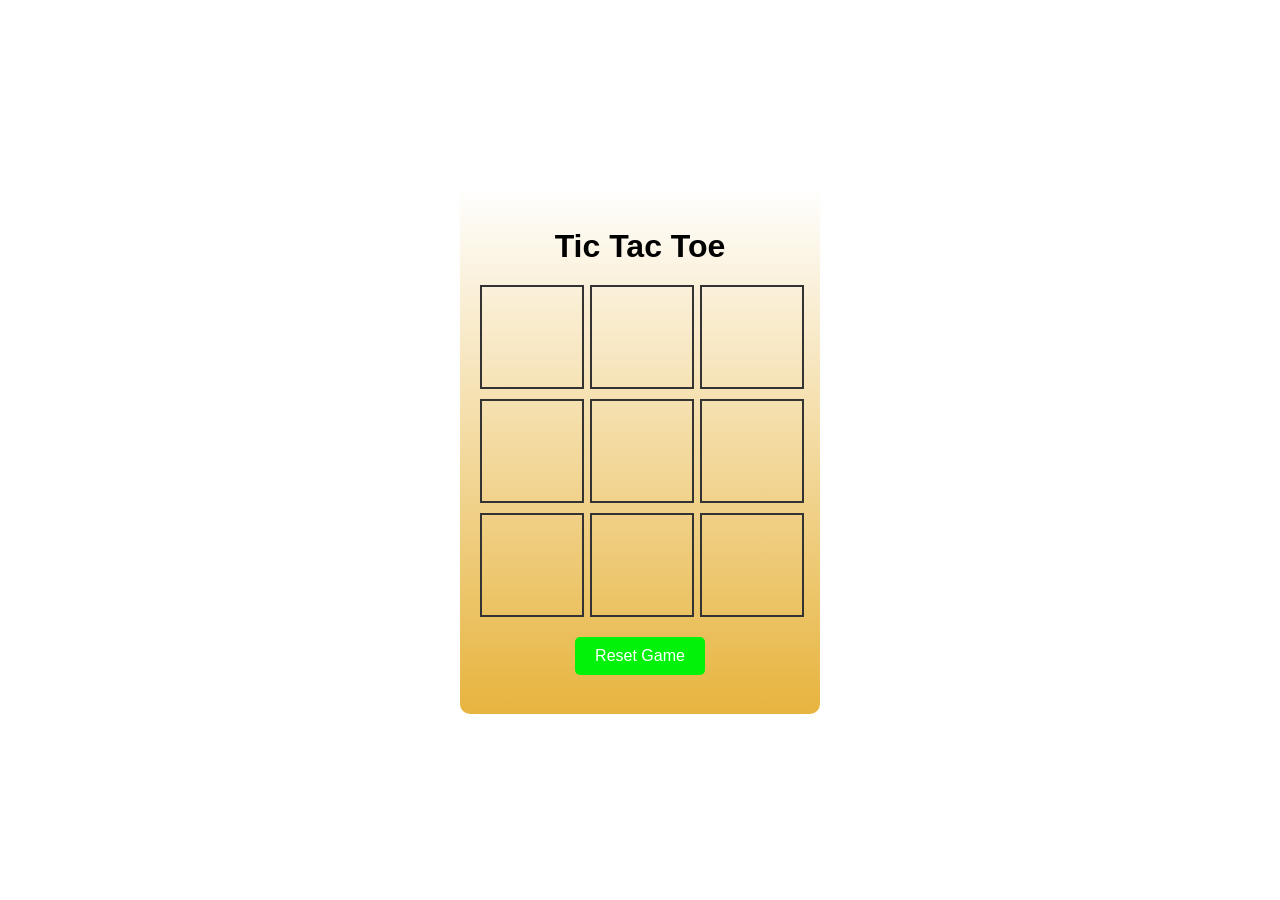
==== index.html @ 0886e191 "t" ====
<!DOCTYPE html>
<html lang="en">
<head>
    <meta charset="UTF-8">
    <meta name="viewport" content="width=device-width, initial-scale=1.0">
    <title>Tic Tac Toe Game</title>
    <link rel="stylesheet" href="style.css">
</head>
<body>
    <div class="game-container">
        <h1>Tic Tac Toe</h1>
        <div id="board" class="board">
            <div class="cell" data-index="0"></div>
            <div class="cell" data-index="1"></div>
            <div class="cell" data-index="2"></div>
            <div class="cell" data-index="3"></div>
            <div class="cell" data-index="4"></div>
            <div class="cell" data-index="5"></div>
            <div class="cell" data-index="6"></div>
            <div class="cell" data-index="7"></div>
            <div class="cell" data-index="8"></div>
        </div>
        <button id="reset" class="reset-button">Reset Game</button>
        <p id="status" class="status"></p>
    </div>
    <script src="script.js"></script>
</body>
</html>
---- style.css ----
body {
    display: flex;
    justify-content: center;
    align-items: center;
    height: 100vh;
    background-image:url(./image/DALL·E\ 2025-02-28\ 11.10.40\ -\ A\ 3D-rendered\ wooden\ Tic\ Tac\ Toe\ game\ board\ with\ a\ rustic\ aesthetic.\ The\ board\ is\ carved\ from\ rich\ mahogany\ with\ engraved\ \'X\'\ and\ \'O\'\ symbols.\ The\ bac.webp);
    background-repeat: no-repeat;
    
    
    /*background: linear-gradient(135deg, #508eea, #111112);*/
    font-family: Arial, sans-serif;
    margin: 0;
}

.game-container {
    text-align: center;
    background:linear-gradient(white,rgb(231, 180, 62));
    
    
    padding: 20px;
    border-radius: 10px;
    box-shadow: 0 4px 8px rgba(255, 245, 245, 0.2);
}

h1 {
    margin-bottom: 20px;
}

.board {
    display: grid;
    grid-template-columns: repeat(3, 100px);
    gap: 10px;
    margin-bottom: 20px;
}

.cell {
    width: 100px;
    height: 100px;
    display: flex;
    justify-content: center;
    align-items: center;
    font-size: 2em;
    cursor: pointer;
    border: 2px solid #333;
    transition: background-color 0.3s;
}

.cell:hover {
    background-color: #fff5f5;
}

.reset-button {
    padding: 10px 20px;
    font-size: 1em;
    border: none;
    background-color: #02f20a;
    color: white;
    cursor: pointer;
    border-radius: 5px;
    transition: background-color 0.3s;
}

.reset-button:hover {
    background-color: #0af916;
}

.status {
    margin-top: 10px;
    font-size: 1.2em;
}
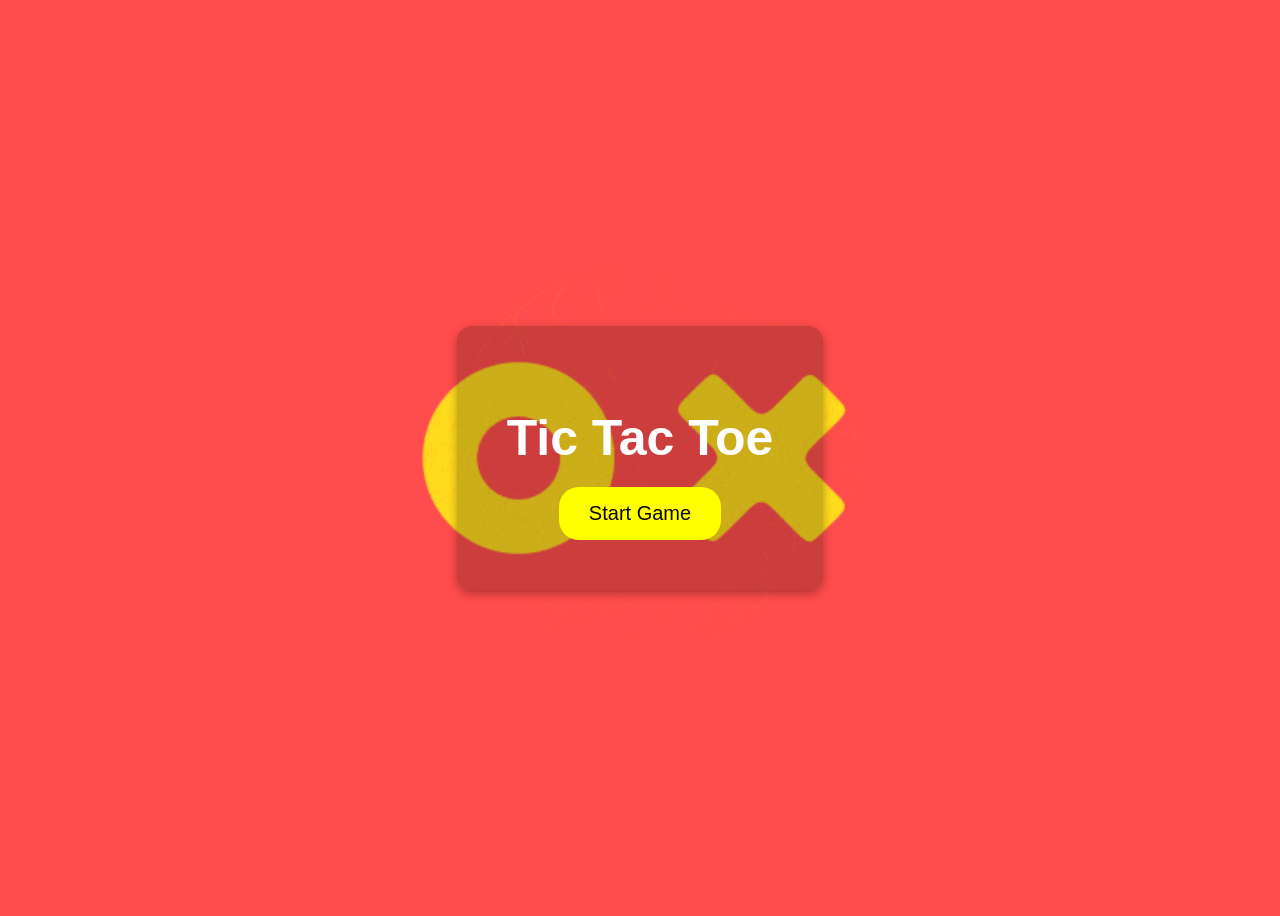
==== commit 5d96aabc: "y" ====
--- a/index.html
+++ b/index.html
@@ -3,26 +3,19 @@
 <head>
     <meta charset="UTF-8">
     <meta name="viewport" content="width=device-width, initial-scale=1.0">
-    <title>Tic Tac Toe Game</title>
-    <link rel="stylesheet" href="style.css">
+    <title>Tic Tac Toe - Start Game</title>
+    <link rel="stylesheet" href="game.css">
 </head>
 <body>
-    <div class="game-container">
-        <h1>Tic Tac Toe</h1>
-        <div id="board" class="board">
-            <div class="cell" data-index="0"></div>
-            <div class="cell" data-index="1"></div>
-            <div class="cell" data-index="2"></div>
-            <div class="cell" data-index="3"></div>
-            <div class="cell" data-index="4"></div>
-            <div class="cell" data-index="5"></div>
-            <div class="cell" data-index="6"></div>
-            <div class="cell" data-index="7"></div>
-            <div class="cell" data-index="8"></div>
-        </div>
-        <button id="reset" class="reset-button">Reset Game</button>
-        <p id="status" class="status"></p>
+    <div class="container">
+        <h1 class="title">Tic Tac Toe</h1>
+        <button class="start-btn" onclick="startGame()">Start Game</button>
     </div>
-    <script src="script.js"></script>
+    <script >
+        function startGame() {
+            window.location.href = "index.html"; // Redirects to the game page
+        }
+    </script>
+    </script>
 </body>
 </html>
--- a/game.css
+++ b/game.css
@@ -0,0 +1,54 @@
+body {
+    font-family: Arial, sans-serif;
+    text-align: center;
+    background-image: url(./image/ce6f7ffd885e477efa2110437ab779dd.gif);
+    background-repeat: no-repeat;
+    background-size:cover;
+    height: 100vh;
+    display: flex;
+    justify-content: center;
+    align-items: center;
+    color: white;
+    overflow: hidden;
+    background-position: center;
+    
+}
+.container {
+    background: rgba(0, 0, 0, 0.2);
+    padding: 50px;
+    border-radius: 15px;
+    box-shadow: 0px 4px 10px rgba(0, 0, 0, 0.3);
+    animation: fadeIn 2s ease-in-out;
+}
+.title {
+    font-size: 50px;
+    margin-bottom: 20px;
+    animation: slideIn 1.5s ease-in-out;
+}
+.start-btn {
+    font-size: 20px;
+    padding: 15px 30px;
+    background: yellow;
+    color: rgb(7, 7, 7);
+    border: none;
+    border-radius: 20px;
+    cursor: pointer;
+    transition: 0.3s;
+    animation: bounce 1.5s infinite;
+}
+.start-btn:hover {
+    background: rgb(255, 255, 245);
+}
+
+@keyframes fadeIn {
+    from { opacity: 0; transform: scale(0.9); }
+    to { opacity: 1; transform: scale(1); }
+}
+@keyframes slideIn {
+    from { transform: translateY(-50px); opacity: 0; }
+    to { transform: translateY(0); opacity: 1; }
+}
+@keyframes bounce {
+    0%, 100% { transform: translateY(0); }
+    50% { transform: translateY(-10px); }
+}
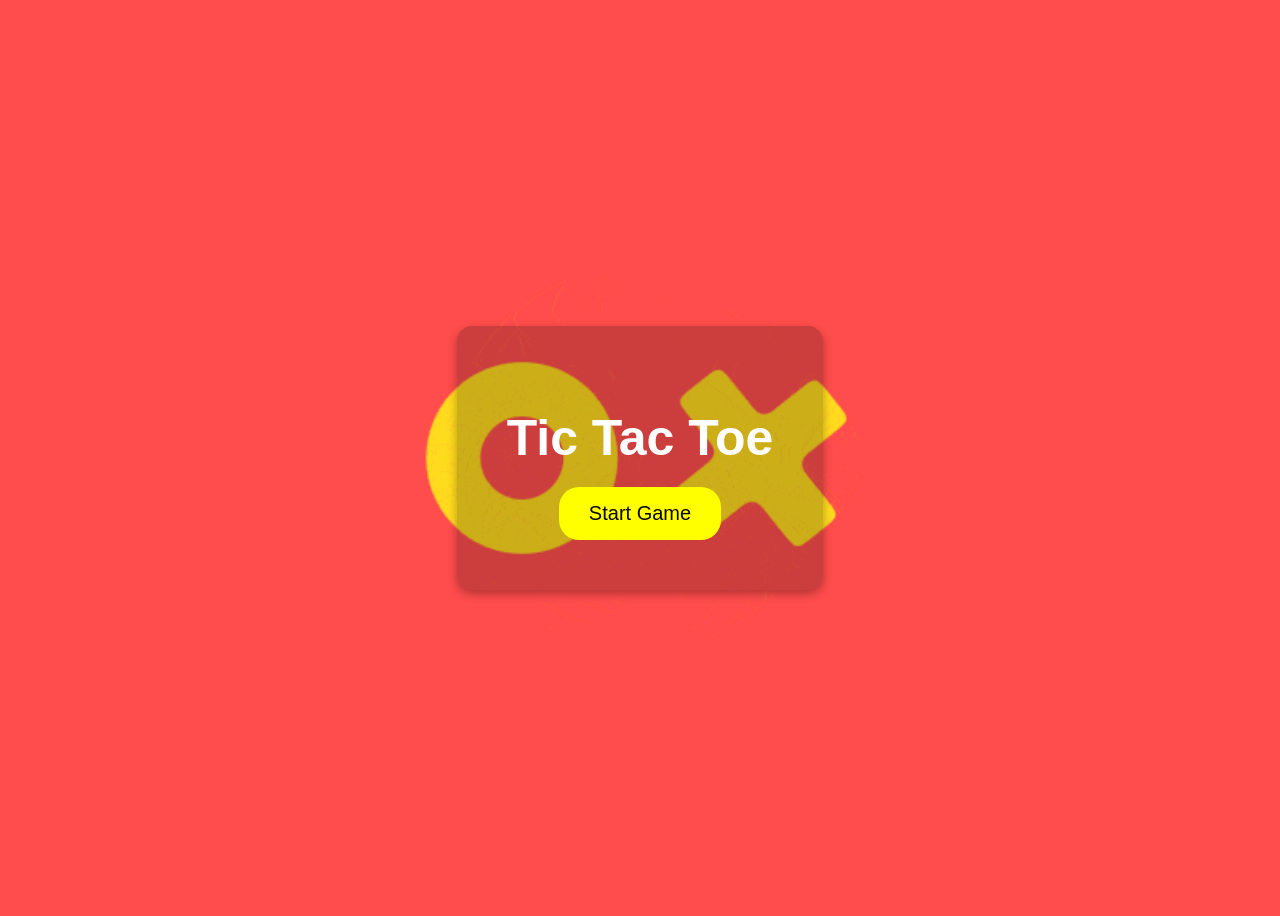
==== commit 7f5bd85a: "t" ====
--- a/index.html
+++ b/index.html
@@ -13,7 +13,7 @@
     </div>
     <script >
         function startGame() {
-            window.location.href = "index.html"; // Redirects to the game page
+            window.location.href = "game.html"; // Redirects to the game page
         }
     </script>
     </script>
